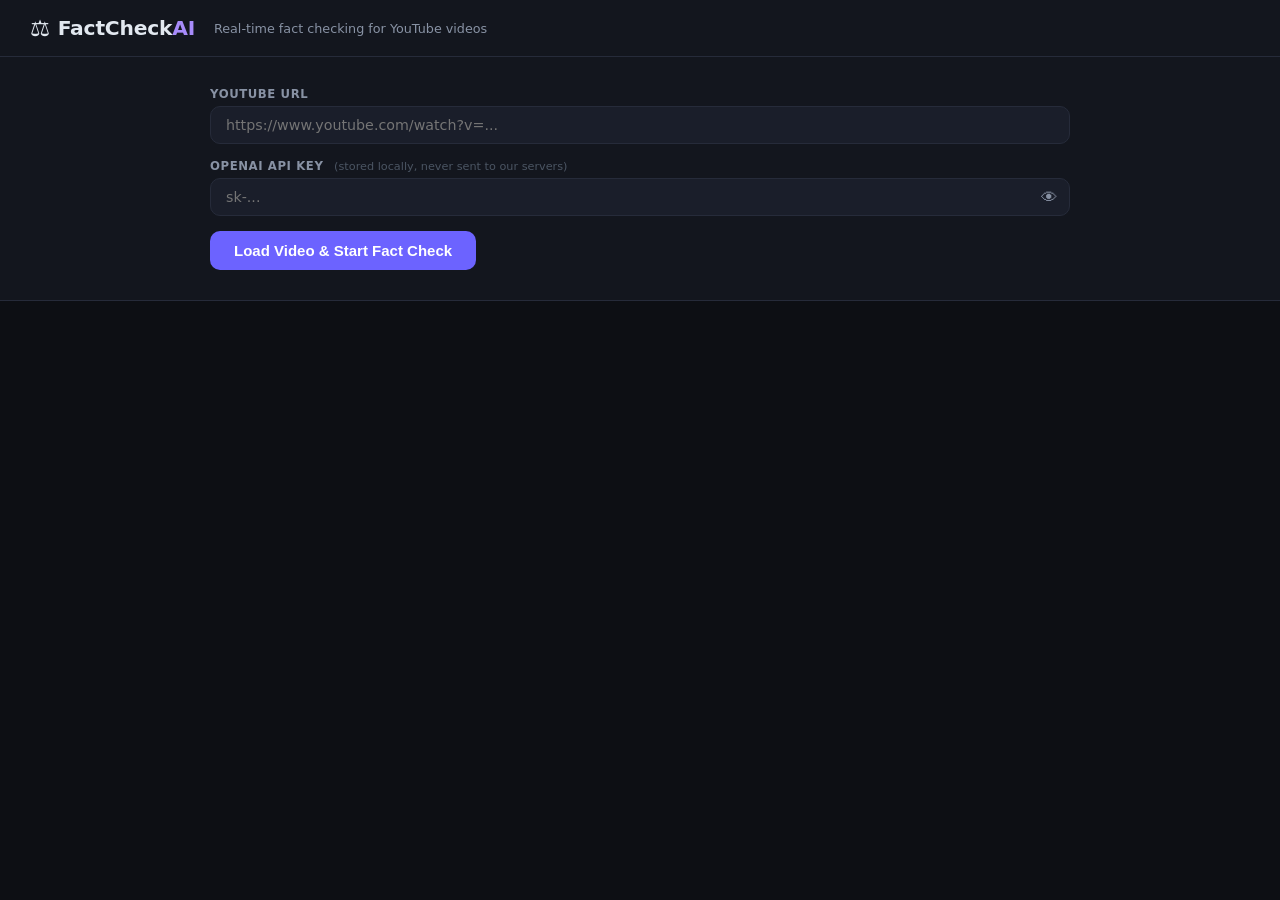
==== index.html @ e8180b23 "Initial commit" ====
<!DOCTYPE html>
<html lang="en">
<head>
  <meta charset="UTF-8" />
  <meta name="viewport" content="width=device-width, initial-scale=1.0" />
  <title>Real-Time Fact Checker</title>
  <link rel="stylesheet" href="style.css" />
</head>
<body>

  <!-- ── Header ───────────────────────────────────────────────────── -->
  <header>
    <div class="header-inner">
      <div class="logo">
        <span class="logo-icon">⚖️</span>
        <span class="logo-text">FactCheck<span class="accent">AI</span></span>
      </div>
      <p class="tagline">Real-time fact checking for YouTube videos</p>
    </div>
  </header>

  <!-- ── Setup Panel ──────────────────────────────────────────────── -->
  <section id="setup-panel" class="setup-panel">
    <div class="setup-inner">
      <div class="input-group">
        <label for="yt-url">YouTube URL</label>
        <input
          type="text"
          id="yt-url"
          placeholder="https://www.youtube.com/watch?v=..."
          autocomplete="off"
          spellcheck="false"
        />
      </div>
      <div class="input-group">
        <label for="api-key">
          OpenAI API Key
          <span class="label-hint">(stored locally, never sent to our servers)</span>
        </label>
        <div class="key-wrap">
          <input
            type="password"
            id="api-key"
            placeholder="sk-..."
            autocomplete="off"
            spellcheck="false"
          />
          <button id="toggle-key" class="icon-btn" title="Show/hide key">👁</button>
        </div>
      </div>
      <button id="load-btn" class="primary-btn">
        <span id="load-btn-text">Load Video &amp; Start Fact Check</span>
        <span id="load-spinner" class="spinner hidden"></span>
      </button>
      <div id="setup-error" class="error-msg hidden"></div>
    </div>
  </section>

  <!-- ── Main Workspace ───────────────────────────────────────────── -->
  <main id="workspace" class="workspace hidden">

    <!-- Left column: player -->
    <section class="left-col">

      <div class="player-wrap">
        <iframe
          id="player-frame"
          src="player.html"
          frameborder="0"
          allow="autoplay; encrypted-media"
          allowfullscreen
          style="width:100%;height:100%;border:0;"
        ></iframe>
      </div>

      <div class="video-meta">
        <h2 id="video-title-display" class="video-title"></h2>
        <div class="progress-info">
          <span id="chunk-status"></span>
          <span id="time-display" class="time-badge">0:00</span>
        </div>
      </div>

    </section>

    <!-- Right column: results + archive -->
    <section class="right-col">

      <!-- Current fact-check results -->
      <div class="results-panel">
        <h3 class="panel-title">
          🔍 Fact Check
          <span id="fc-loading" class="fc-loading hidden">
            <span class="dot-pulse"></span> Analysing…
          </span>
        </h3>
        <div id="results-body" class="results-body">
          <div class="placeholder-msg">Play the video to start fact checking…</div>
        </div>
      </div>

      <!-- Archive -->
      <div class="archive-panel">
        <div class="archive-header">
          <h3 class="panel-title">🗂 Source Archive</h3>
          <button id="clear-archive-btn" class="ghost-btn" title="Clear archive">Clear</button>
        </div>
        <div id="archive-groups" class="archive-groups"></div>
        <div id="archive-empty" class="placeholder-msg">No sources saved yet.</div>
      </div>

    </section>

  </main>


  <script src="app.js"></script>
</body>
</html>
---- style.css ----
/* ── Reset & Variables ──────────────────────────────────────────── */
*, *::before, *::after { box-sizing: border-box; margin: 0; padding: 0; }

:root {
  --bg:        #0d0f14;
  --bg2:       #13161e;
  --bg3:       #1a1e2a;
  --border:    #262b3a;
  --accent:    #6c63ff;
  --accent2:   #a78bfa;
  --fact:      #22c55e;
  --fact-bg:   rgba(34,197,94,.10);
  --spec:      #f59e0b;
  --spec-bg:   rgba(245,158,11,.10);
  --text:      #e2e8f0;
  --text-dim:  #8892a4;
  --radius:    10px;
  --shadow:    0 4px 24px rgba(0,0,0,.45);
  --font:      'Segoe UI', system-ui, sans-serif;
}

html { font-size: 15px; }
body {
  background: var(--bg);
  color: var(--text);
  font-family: var(--font);
  min-height: 100vh;
  display: flex;
  flex-direction: column;
}

/* ── Header ─────────────────────────────────────────────────────── */
header {
  background: var(--bg2);
  border-bottom: 1px solid var(--border);
  padding: 1rem 2rem;
  flex-shrink: 0;
}
.header-inner {
  max-width: 1400px;
  margin: auto;
  display: flex;
  align-items: center;
  gap: 1.25rem;
}
.logo { display: flex; align-items: center; gap: .5rem; }
.logo-icon { font-size: 1.5rem; }
.logo-text {
  font-size: 1.35rem;
  font-weight: 700;
  letter-spacing: -.01em;
}
.accent { color: var(--accent2); }
.tagline { color: var(--text-dim); font-size: .85rem; }

/* ── Setup Panel ─────────────────────────────────────────────────── */
.setup-panel {
  padding: 2rem;
  border-bottom: 1px solid var(--border);
  background: var(--bg2);
}
.setup-inner {
  max-width: 860px;
  margin: auto;
  display: flex;
  flex-direction: column;
  gap: 1rem;
}
.input-group { display: flex; flex-direction: column; gap: .35rem; }
.input-group label {
  font-size: .78rem;
  font-weight: 600;
  color: var(--text-dim);
  text-transform: uppercase;
  letter-spacing: .05em;
}
.label-hint {
  font-weight: 400;
  text-transform: none;
  letter-spacing: 0;
  color: #4b5563;
  font-size: .75rem;
  margin-left: .4rem;
}
input[type="text"],
input[type="password"] {
  width: 100%;
  background: var(--bg3);
  border: 1px solid var(--border);
  border-radius: var(--radius);
  color: var(--text);
  padding: .65rem 1rem;
  font-size: .95rem;
  font-family: var(--font);
  outline: none;
  transition: border-color .2s;
}
input:focus { border-color: var(--accent); }
.key-wrap { position: relative; }
.key-wrap input { padding-right: 2.8rem; }
.icon-btn {
  position: absolute;
  right: .6rem;
  top: 50%;
  transform: translateY(-50%);
  background: none;
  border: none;
  cursor: pointer;
  font-size: 1.1rem;
  color: var(--text-dim);
  padding: .2rem;
  line-height: 1;
}

.primary-btn {
  display: flex;
  align-items: center;
  justify-content: center;
  gap: .6rem;
  background: var(--accent);
  color: #fff;
  border: none;
  border-radius: var(--radius);
  padding: .75rem 1.6rem;
  font-size: 1rem;
  font-weight: 600;
  cursor: pointer;
  align-self: flex-start;
  transition: background .2s, transform .1s;
}
.primary-btn:hover { background: #5a52e0; }
.primary-btn:active { transform: scale(.98); }
.primary-btn:disabled { background: #3a3a5c; cursor: not-allowed; }

.ghost-btn {
  background: none;
  border: 1px solid var(--border);
  color: var(--text-dim);
  border-radius: 6px;
  padding: .3rem .75rem;
  font-size: .8rem;
  cursor: pointer;
  transition: border-color .2s, color .2s;
}
.ghost-btn:hover { border-color: var(--accent); color: var(--accent2); }

.error-msg {
  background: rgba(239,68,68,.12);
  border: 1px solid rgba(239,68,68,.35);
  color: #f87171;
  border-radius: var(--radius);
  padding: .65rem 1rem;
  font-size: .875rem;
}

/* ── Workspace Layout ────────────────────────────────────────────── */
.workspace {
  flex: 1;
  display: grid;
  grid-template-columns: 1fr 420px;
  gap: 0;
  max-width: 1400px;
  width: 100%;
  margin: 0 auto;
  padding: 1.5rem 2rem;
  gap: 1.5rem;
  align-items: start;
}
@media (max-width: 1024px) {
  .workspace { grid-template-columns: 1fr; }
}

/* ── Left Column ─────────────────────────────────────────────────── */
.left-col { display: flex; flex-direction: column; gap: 1rem; }

.player-wrap {
  width: 100%;
  aspect-ratio: 16/9;
  border-radius: var(--radius);
  overflow: hidden;
  background: #000;
  box-shadow: var(--shadow);
}
.player-wrap iframe,
.player-wrap #yt-player {
  width: 100% !important;
  height: 100% !important;
  border: none;
}

.video-meta {
  display: flex;
  justify-content: space-between;
  align-items: flex-start;
  gap: 1rem;
}
.video-title {
  font-size: 1rem;
  font-weight: 600;
  color: var(--text);
  line-height: 1.4;
  flex: 1;
}
.progress-info {
  display: flex;
  flex-direction: column;
  align-items: flex-end;
  gap: .25rem;
  flex-shrink: 0;
}
#chunk-status { font-size: .75rem; color: var(--text-dim); }
.time-badge {
  background: var(--bg3);
  border: 1px solid var(--border);
  border-radius: 6px;
  padding: .2rem .6rem;
  font-size: .8rem;
  font-variant-numeric: tabular-nums;
  color: var(--accent2);
}

/* scrollbar */
::-webkit-scrollbar { width: 5px; height: 5px; }
::-webkit-scrollbar-track { background: transparent; }
::-webkit-scrollbar-thumb { background: var(--border); border-radius: 99px; }
::-webkit-scrollbar-thumb:hover { background: #3a3f54; }

/* ── Right Column ────────────────────────────────────────────────── */
.panel-title {
  font-size: .8rem;
  font-weight: 700;
  text-transform: uppercase;
  letter-spacing: .07em;
  color: var(--text-dim);
  padding: .75rem 1rem;
  border-bottom: 1px solid var(--border);
  flex-shrink: 0;
  background: var(--bg3);
  display: flex;
  align-items: center;
  gap: .5rem;
}
.right-col {
  display: flex;
  flex-direction: column;
  gap: 1rem;
  position: sticky;
  top: 1.5rem;
}

/* ── Results Panel – grouped view ────────────────────────────────── */
.fc-group {
  border-bottom: 1px solid var(--border);
  padding-bottom: .5rem;
  margin-bottom: .25rem;
}
.fc-group:last-child { border-bottom: none; }

.fc-group-header {
  width: 100%;
  text-align: left;
  background: var(--bg3);
  border: none;
  border-radius: 6px;
  padding: .35rem .75rem;
  font-size: .72rem;
  font-weight: 700;
  font-variant-numeric: tabular-nums;
  color: var(--text-dim);
  cursor: pointer;
  margin-bottom: .5rem;
  font-family: var(--font);
  transition: background .15s, color .15s;
  display: flex;
  align-items: center;
  gap: .4rem;
}
.fc-group-header::before { content: "⏱"; font-size: .8rem; }
.fc-group-header:hover { background: rgba(108,99,255,.15); color: var(--accent2); }
.fc-group-header.active {
  background: rgba(108,99,255,.22);
  color: #fff;
  border-left: 3px solid var(--accent);
  padding-left: calc(.75rem - 3px);
}

.fc-group-body {
  display: flex;
  flex-direction: column;
  gap: .5rem;
  padding: 0 .25rem;
}
.fc-group-analysing {
  display: flex;
  align-items: center;
  gap: .5rem;
  color: var(--text-dim);
  font-size: .82rem;
  padding: .35rem .5rem;
}
.fc-group-empty {
  color: var(--text-dim);
  font-size: .8rem;
  font-style: italic;
  padding: .25rem .5rem;
}
.fc-retry-info {
  font-size: .78rem;
  color: var(--spec);
}

/* ── Results Panel container ────────────────────────────────── */
.results-panel {
  background: var(--bg2);
  border: 1px solid var(--border);
  border-radius: var(--radius);
  overflow: hidden;
  max-height: 640px;
  display: flex;
  flex-direction: column;
}
.fc-loading {
  margin-left: auto;
  display: flex;
  align-items: center;
  gap: .4rem;
  font-weight: 400;
  font-size: .78rem;
  color: var(--accent2);
  text-transform: none;
  letter-spacing: 0;
}
.dot-pulse {
  width: 8px; height: 8px;
  border-radius: 50%;
  background: var(--accent2);
  display: inline-block;
  animation: pulse 1.1s ease-in-out infinite;
}
@keyframes pulse { 0%,100%{opacity:1;transform:scale(1)} 50%{opacity:.4;transform:scale(.7)} }

.results-body {
  overflow-y: auto;
  flex: 1;
  padding: .75rem;
  display: flex;
  flex-direction: column;
  gap: .6rem;
}
.placeholder-msg {
  color: var(--text-dim);
  font-size: .85rem;
  padding: .5rem;
  text-align: center;
  margin: auto;
}

/* Claim card */
.claim-card {
  border-radius: 8px;
  padding: .75rem 1rem;
  border: 1px solid transparent;
  animation: fadeIn .3s ease;
}
@keyframes fadeIn { from{opacity:0;transform:translateY(6px)} to{opacity:1;transform:none} }
.claim-card.fact {
  background: var(--fact-bg);
  border-color: rgba(34,197,94,.25);
}
.claim-card.speculation {
  background: var(--spec-bg);
  border-color: rgba(245,158,11,.25);
}
.claim-top {
  display: flex;
  align-items: center;
  gap: .5rem;
  margin-bottom: .4rem;
}
.claim-badge {
  font-size: .68rem;
  font-weight: 700;
  padding: .15rem .55rem;
  border-radius: 99px;
  letter-spacing: .05em;
}
.fact .claim-badge { background: rgba(34,197,94,.2); color: var(--fact); }
.speculation .claim-badge { background: rgba(245,158,11,.2); color: var(--spec); }
.claim-ts {
  font-size: .7rem;
  color: var(--text-dim);
  margin-left: auto;
  font-variant-numeric: tabular-nums;
}
.claim-text {
  font-size: .85rem;
  font-weight: 500;
  color: var(--text);
  margin-bottom: .35rem;
  line-height: 1.45;
}
.claim-explain {
  font-size: .78rem;
  color: var(--text-dim);
  line-height: 1.5;
  margin-bottom: .4rem;
}
.claim-sources { display: flex; flex-direction: column; gap: .2rem; }
.source-link {
  font-size: .75rem;
  color: var(--accent2);
  text-decoration: none;
  word-break: break-all;
  display: flex;
  align-items: flex-start;
  gap: .3rem;
}
.source-link::before { content: "↗"; flex-shrink: 0; }
.source-link:hover { text-decoration: underline; }

/* ── Archive Panel ───────────────────────────────────────────────── */
.archive-panel {
  background: var(--bg2);
  border: 1px solid var(--border);
  border-radius: var(--radius);
  overflow: hidden;
  max-height: 420px;
  display: flex;
  flex-direction: column;
}
.archive-header {
  display: flex;
  align-items: center;
  background: var(--bg3);
  border-bottom: 1px solid var(--border);
  padding: .6rem .75rem .6rem 1rem;
}
.archive-header .panel-title {
  padding: 0;
  border: none;
  background: none;
  flex: 1;
}
.archive-groups {
  overflow-y: auto;
  flex: 1;
  padding: .5rem 0;
}

.archive-group { padding: .4rem 0; }
.archive-group-title {
  font-size: .72rem;
  font-weight: 700;
  text-transform: uppercase;
  letter-spacing: .06em;
  color: var(--accent2);
  padding: .3rem 1rem;
  display: flex;
  align-items: center;
  gap: .4rem;
  cursor: pointer;
  user-select: none;
}
.archive-group-title .toggle-icon { margin-left: auto; transition: transform .2s; }
.archive-group-title.collapsed .toggle-icon { transform: rotate(-90deg); }
.archive-source-list {
  display: flex;
  flex-direction: column;
  gap: 0;
  overflow: hidden;
  transition: max-height .25s ease;
}
.archive-source-item {
  display: flex;
  gap: .6rem;
  padding: .35rem 1rem .35rem 1.25rem;
  align-items: flex-start;
  border-left: 2px solid transparent;
  transition: background .15s;
}
.archive-source-item:hover { background: var(--bg3); border-left-color: var(--accent); }
.arch-ts {
  font-size: .68rem;
  font-variant-numeric: tabular-nums;
  color: var(--accent2);
  white-space: nowrap;
  flex-shrink: 0;
  background: var(--bg3);
  border: 1px solid var(--border);
  border-radius: 4px;
  padding: .1rem .45rem;
  height: fit-content;
  cursor: pointer;
  font-family: var(--font);
  transition: background .15s, border-color .15s, color .15s;
}
.arch-ts:hover {
  background: rgba(108,99,255,.18);
  border-color: var(--accent);
  color: #fff;
}
.arch-link {
  font-size: .77rem;
  color: var(--accent2);
  text-decoration: none;
  word-break: break-all;
  line-height: 1.4;
  flex: 1;
}
.arch-link:hover { text-decoration: underline; }
.arch-label {
  font-size: .72rem;
  color: var(--text-dim);
  line-height: 1.3;
}

/* ── Utility ─────────────────────────────────────────────────────── */
.hidden { display: none !important; }
.spinner {
  width: 16px; height: 16px;
  border: 2px solid rgba(255,255,255,.2);
  border-top-color: #fff;
  border-radius: 50%;
  animation: spin .7s linear infinite;
}
@keyframes spin { to { transform: rotate(360deg); } }
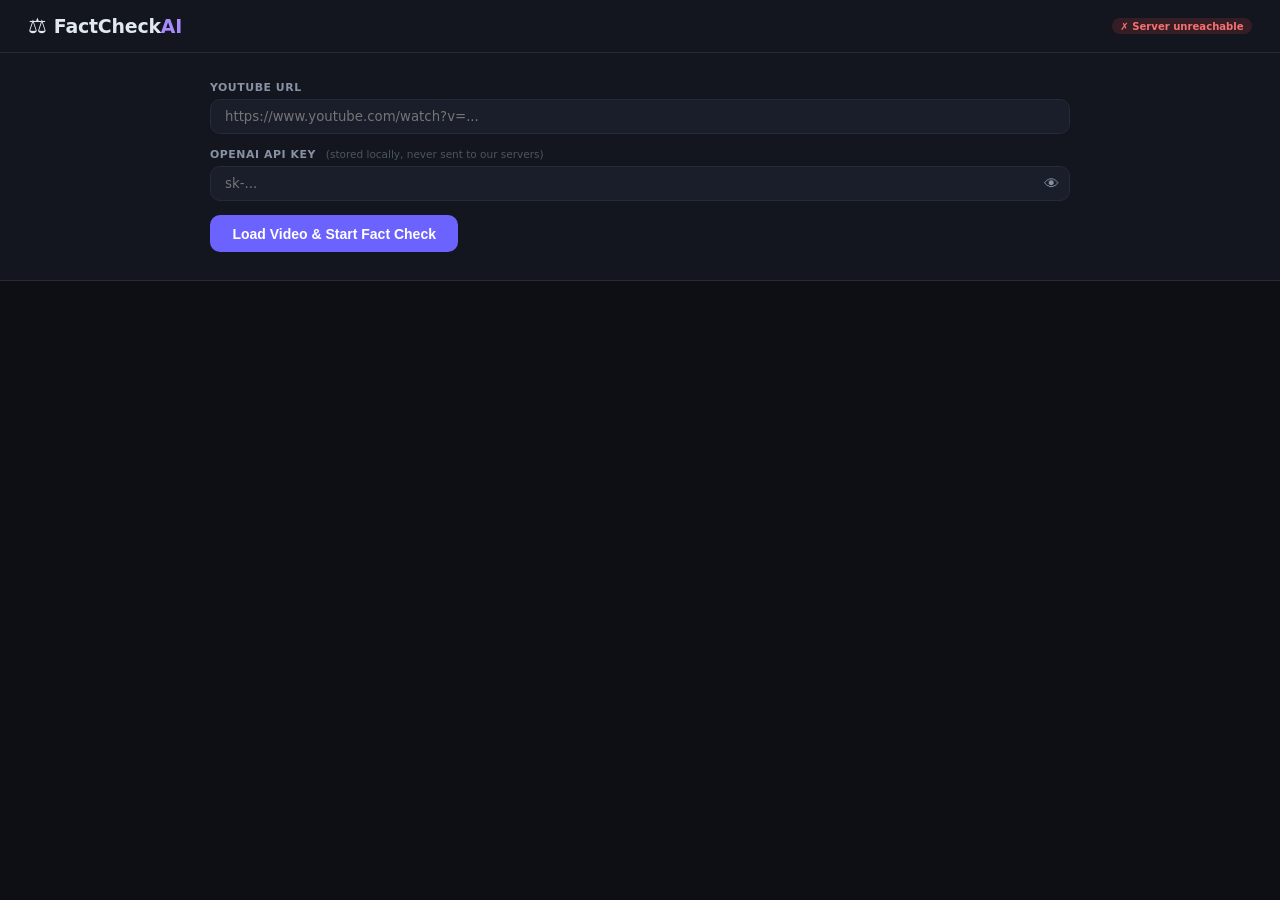
==== commit 28f600b9: "Add /health endpoint + client-side wake-up ping" ====
--- a/index.html
+++ b/index.html
@@ -15,15 +15,23 @@
         <span class="logo-icon">⚖️</span>
         <span class="logo-text">FactCheck<span class="accent">AI</span></span>
       </div>
-      <p class="tagline">Real-time fact checking for YouTube videos</p>
+      <span id="server-status" class="server-badge waking">⏳ Connecting…</span>
     </div>
   </header>
 
   <!-- ── Setup Panel ──────────────────────────────────────────────── -->
   <section id="setup-panel" class="setup-panel">
     <div class="setup-inner">
+
+      <div id="not-youtube-msg" class="not-youtube-msg hidden">
+        ⚠ Open a YouTube video in this tab, then click the extension icon.
+      </div>
+
       <div class="input-group">
-        <label for="yt-url">YouTube URL</label>
+        <label for="yt-url">
+          YouTube URL
+          <span id="url-detected-badge" class="detected-badge hidden">● Auto-detected</span>
+        </label>
         <input
           type="text"
           id="yt-url"
@@ -59,57 +67,37 @@
   <!-- ── Main Workspace ───────────────────────────────────────────── -->
   <main id="workspace" class="workspace hidden">
 
-    <!-- Left column: player -->
-    <section class="left-col">
+    <!-- Video meta: title + time -->
+    <div class="video-meta">
+      <h2 id="video-title-display" class="video-title"></h2>
+      <div class="progress-info">
+        <span id="chunk-status"></span>
+        <span id="time-display" class="time-badge">0:00</span>
+      </div>
+    </div>
 
-      <div class="player-wrap">
-        <iframe
-          id="player-frame"
-          src="player.html"
-          frameborder="0"
-          allow="autoplay; encrypted-media"
-          allowfullscreen
-          style="width:100%;height:100%;border:0;"
-        ></iframe>
+    <!-- Fact-check results -->
+    <div class="results-panel">
+      <h3 class="panel-title">
+        🔍 Fact Check
+        <span id="fc-loading" class="fc-loading hidden">
+          <span class="dot-pulse"></span> Analysing…
+        </span>
+      </h3>
+      <div id="results-body" class="results-body">
+        <div class="placeholder-msg">Play the video to start fact checking…</div>
       </div>
+    </div>
 
-      <div class="video-meta">
-        <h2 id="video-title-display" class="video-title"></h2>
-        <div class="progress-info">
-          <span id="chunk-status"></span>
-          <span id="time-display" class="time-badge">0:00</span>
-        </div>
+    <!-- Archive -->
+    <div class="archive-panel">
+      <div class="archive-header">
+        <h3 class="panel-title">🗂 Source Archive</h3>
+        <button id="clear-archive-btn" class="ghost-btn" title="Clear archive">Clear</button>
       </div>
-
-    </section>
-
-    <!-- Right column: results + archive -->
-    <section class="right-col">
-
-      <!-- Current fact-check results -->
-      <div class="results-panel">
-        <h3 class="panel-title">
-          🔍 Fact Check
-          <span id="fc-loading" class="fc-loading hidden">
-            <span class="dot-pulse"></span> Analysing…
-          </span>
-        </h3>
-        <div id="results-body" class="results-body">
-          <div class="placeholder-msg">Play the video to start fact checking…</div>
-        </div>
-      </div>
-
-      <!-- Archive -->
-      <div class="archive-panel">
-        <div class="archive-header">
-          <h3 class="panel-title">🗂 Source Archive</h3>
-          <button id="clear-archive-btn" class="ghost-btn" title="Clear archive">Clear</button>
-        </div>
-        <div id="archive-groups" class="archive-groups"></div>
-        <div id="archive-empty" class="placeholder-msg">No sources saved yet.</div>
-      </div>
-
-    </section>
+      <div id="archive-groups" class="archive-groups"></div>
+      <div id="archive-empty" class="placeholder-msg">No sources saved yet.</div>
+    </div>
 
   </main>
 
--- a/style.css
+++ b/style.css
@@ -19,11 +19,14 @@
   --font:      'Segoe UI', system-ui, sans-serif;
 }
 
-html { font-size: 15px; }
+html {
+  font-size: 14px;
+}
 body {
   background: var(--bg);
   color: var(--text);
   font-family: var(--font);
+  width: 100%;
   min-height: 100vh;
   display: flex;
   flex-direction: column;
@@ -52,6 +55,19 @@
 }
 .accent { color: var(--accent2); }
 .tagline { color: var(--text-dim); font-size: .85rem; }
+
+.server-badge {
+  font-size: .72rem;
+  font-weight: 600;
+  padding: .2rem .6rem;
+  border-radius: 99px;
+  margin-left: auto;
+  transition: opacity .6s;
+}
+.server-badge.waking  { background: rgba(245,158,11,.15); color: var(--spec); }
+.server-badge.ready   { background: rgba(34,197,94,.15);  color: var(--fact); }
+.server-badge.error   { background: rgba(239,68,68,.15);  color: #f87171; }
+.server-badge.fade-out { opacity: 0; pointer-events: none; }
 
 /* ── Setup Panel ─────────────────────────────────────────────────── */
 .setup-panel {
@@ -153,49 +169,43 @@
   font-size: .875rem;
 }
 
-/* ── Workspace Layout ────────────────────────────────────────────── */
+/* ── Not-on-YouTube notice ───────────────────────────────────────── */
+.not-youtube-msg {
+  background: rgba(245,158,11,.10);
+  border: 1px solid rgba(245,158,11,.3);
+  color: var(--spec);
+  border-radius: var(--radius);
+  padding: .6rem .85rem;
+  font-size: .82rem;
+  line-height: 1.4;
+}
+.detected-badge {
+  font-size: .68rem;
+  font-weight: 600;
+  color: var(--fact);
+  margin-left: .4rem;
+  letter-spacing: .02em;
+  text-transform: none;
+}
+
+/* ── Workspace Layout (single column for side panel) ─────────────── */
 .workspace {
   flex: 1;
-  display: grid;
-  grid-template-columns: 1fr 420px;
-  gap: 0;
-  max-width: 1400px;
-  width: 100%;
-  margin: 0 auto;
-  padding: 1.5rem 2rem;
-  gap: 1.5rem;
-  align-items: start;
-}
-@media (max-width: 1024px) {
-  .workspace { grid-template-columns: 1fr; }
-}
-
-/* ── Left Column ─────────────────────────────────────────────────── */
-.left-col { display: flex; flex-direction: column; gap: 1rem; }
-
-.player-wrap {
-  width: 100%;
-  aspect-ratio: 16/9;
-  border-radius: var(--radius);
-  overflow: hidden;
-  background: #000;
-  box-shadow: var(--shadow);
-}
-.player-wrap iframe,
-.player-wrap #yt-player {
-  width: 100% !important;
-  height: 100% !important;
-  border: none;
+  display: flex;
+  flex-direction: column;
+  padding: .75rem;
+  gap: .75rem;
 }
 
 .video-meta {
   display: flex;
   justify-content: space-between;
   align-items: flex-start;
-  gap: 1rem;
+  gap: .75rem;
+  padding: .5rem .25rem;
 }
 .video-title {
-  font-size: 1rem;
+  font-size: .88rem;
   font-weight: 600;
   color: var(--text);
   line-height: 1.4;
@@ -205,16 +215,16 @@
   display: flex;
   flex-direction: column;
   align-items: flex-end;
-  gap: .25rem;
+  gap: .2rem;
   flex-shrink: 0;
 }
-#chunk-status { font-size: .75rem; color: var(--text-dim); }
+#chunk-status { font-size: .7rem; color: var(--text-dim); }
 .time-badge {
   background: var(--bg3);
   border: 1px solid var(--border);
   border-radius: 6px;
-  padding: .2rem .6rem;
-  font-size: .8rem;
+  padding: .15rem .5rem;
+  font-size: .78rem;
   font-variant-numeric: tabular-nums;
   color: var(--accent2);
 }
@@ -240,13 +250,7 @@
   align-items: center;
   gap: .5rem;
 }
-.right-col {
-  display: flex;
-  flex-direction: column;
-  gap: 1rem;
-  position: sticky;
-  top: 1.5rem;
-}
+/* .right-col removed — workspace is now single-column */
 
 /* ── Results Panel – grouped view ────────────────────────────────── */
 .fc-group {
@@ -315,7 +319,7 @@
   border: 1px solid var(--border);
   border-radius: var(--radius);
   overflow: hidden;
-  max-height: 640px;
+  max-height: 55vh;
   display: flex;
   flex-direction: column;
 }
@@ -424,7 +428,7 @@
   border: 1px solid var(--border);
   border-radius: var(--radius);
   overflow: hidden;
-  max-height: 420px;
+  max-height: 35vh;
   display: flex;
   flex-direction: column;
 }
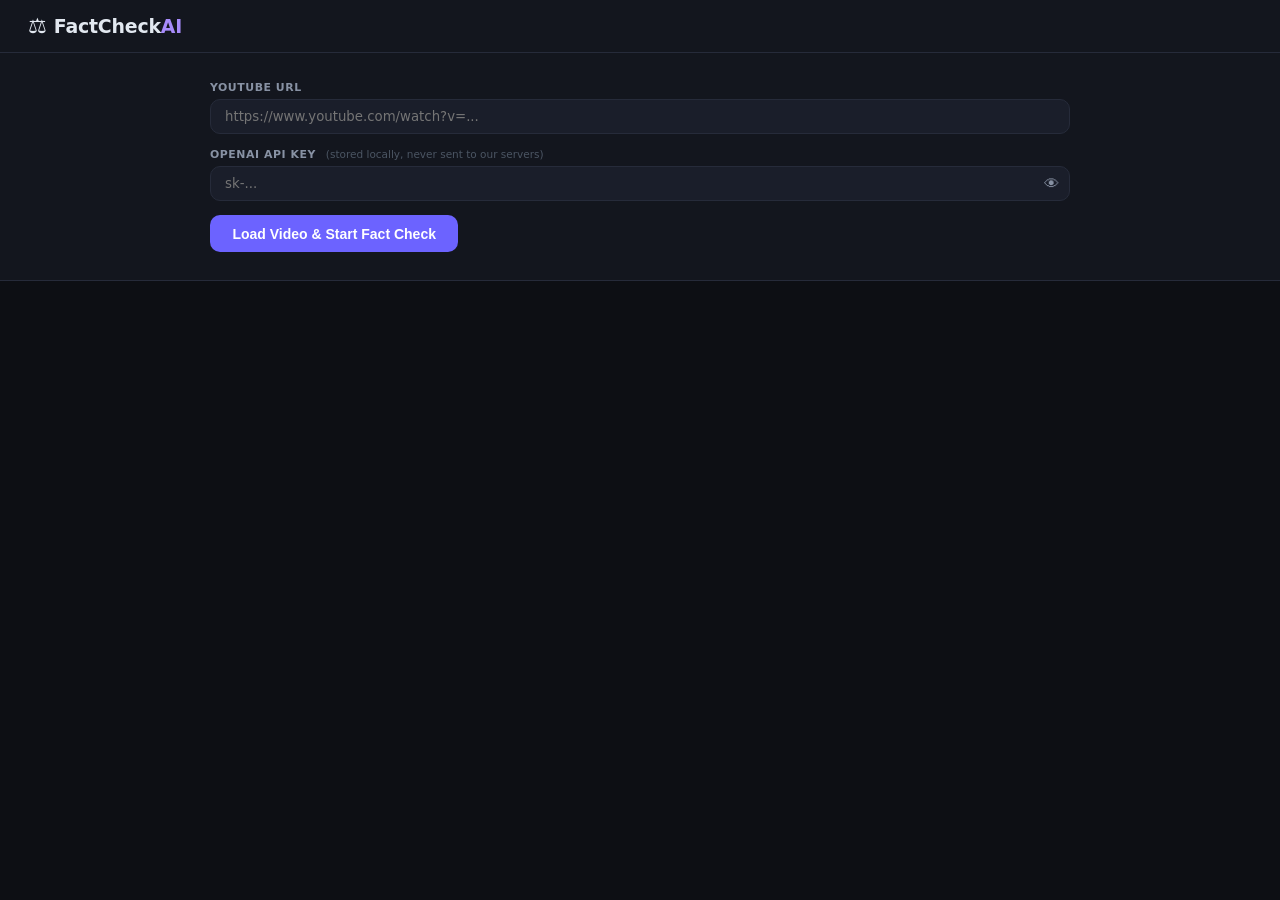
==== commit 06ef6683: "feat(v1.1): faster load times - background.js: ping /health on install/startup/activation so the   s" ====
--- a/index.html
+++ b/index.html
@@ -4,6 +4,7 @@
   <meta charset="UTF-8" />
   <meta name="viewport" content="width=device-width, initial-scale=1.0" />
   <title>Real-Time Fact Checker</title>
+  <link rel="preload" as="style" href="style.css" />
   <link rel="stylesheet" href="style.css" />
 </head>
 <body>
@@ -15,7 +16,7 @@
         <span class="logo-icon">⚖️</span>
         <span class="logo-text">FactCheck<span class="accent">AI</span></span>
       </div>
-      <span id="server-status" class="server-badge waking">⏳ Connecting…</span>
+      <span id="server-status" class="server-badge hidden">⏳ Connecting…</span>
     </div>
   </header>
 
